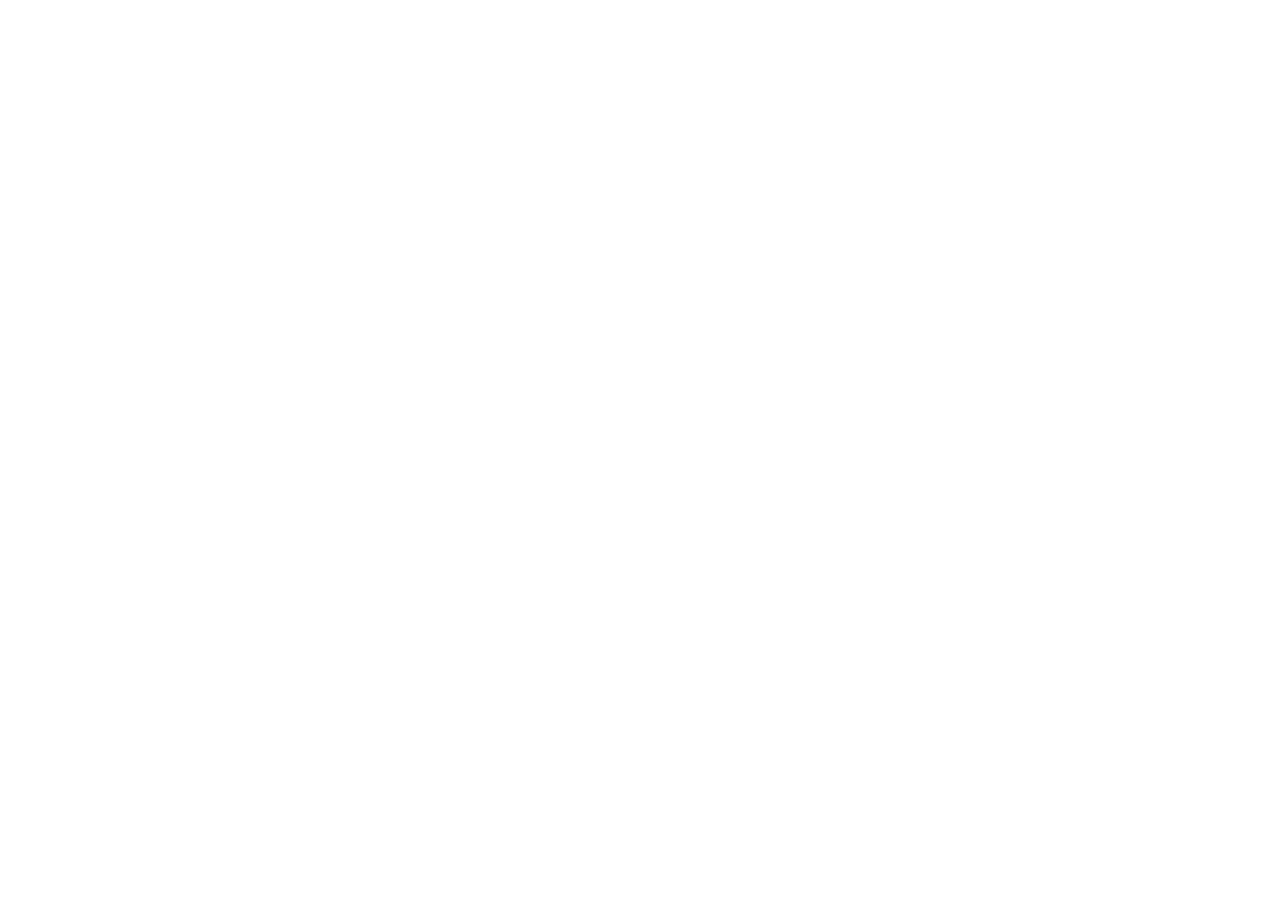
==== index.html @ c4bb6a6d "initial file structure setup" ====
<!DOCTYPE html>
<html lang="en">
<head>
    <meta charset="UTF-8">
    <meta name="viewport" content="width=device-width, initial-scale=1.0">
    <meta http-equiv="X-UA-Compatible" content="ie=edge">
    <title>Document</title>
</head>
<body>
    
</body>
</html>
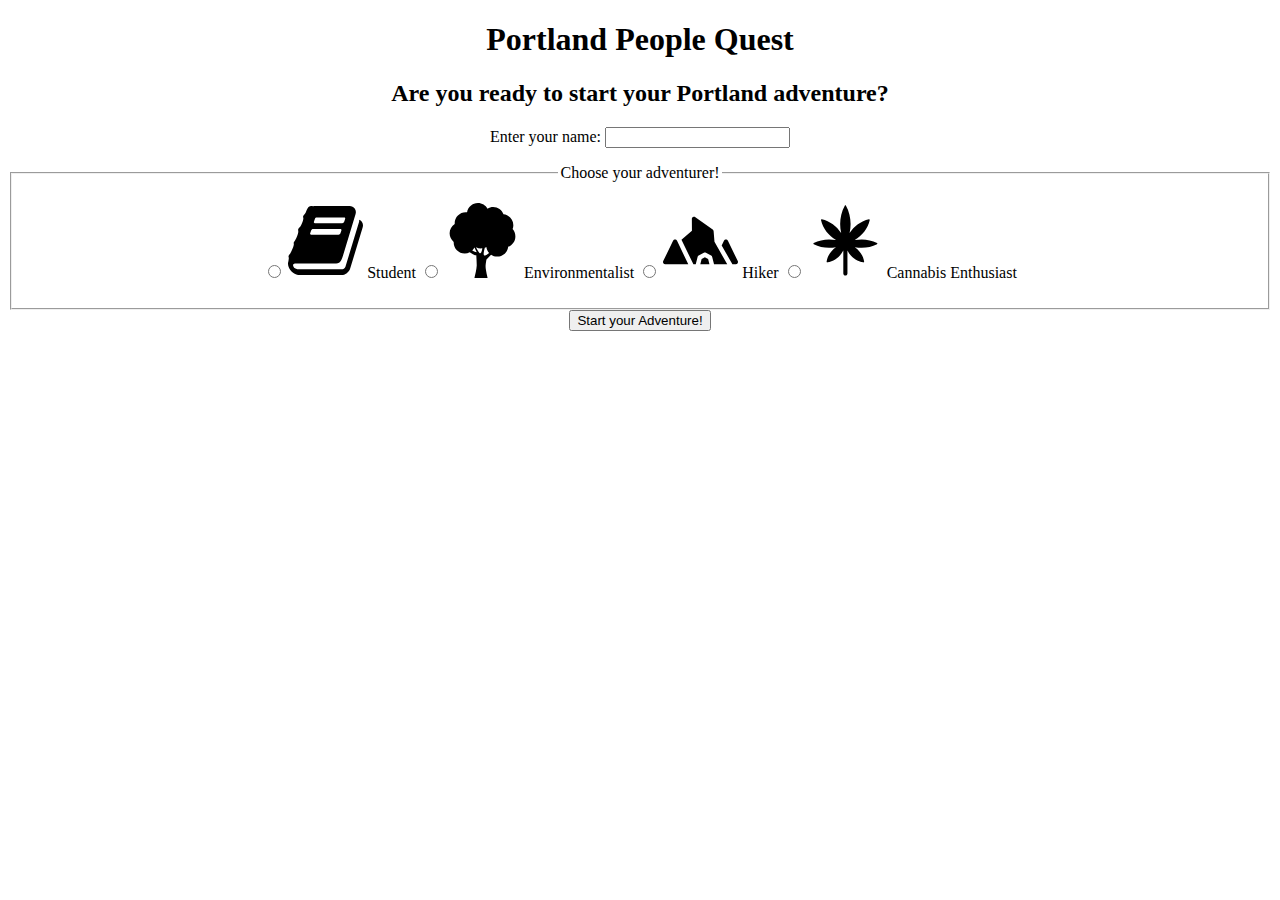
==== commit 9da0f7f5: "added basic formdata" ====
--- a/index.html
+++ b/index.html
@@ -4,9 +4,47 @@
     <meta charset="UTF-8">
     <meta name="viewport" content="width=device-width, initial-scale=1.0">
     <meta http-equiv="X-UA-Compatible" content="ie=edge">
-    <title>Document</title>
+    <link rel="stylesheet" href="./src/styles.css">
+    <title>Portland People Quest</title>
 </head>
 <body>
-    
+    <header>
+        <h1>Portland People Quest</h1>
+    </header>
+    <main>
+        <h2>Are you ready to start your Portland adventure?</h2>
+        <form>
+            <p>
+                <label for="name">Enter your name:</label>
+                <input id="name" name="name" required>
+            </p>
+            <fieldset>
+                <legend>Choose your adventurer!</legend>
+                <p id="avatars">
+                    <label for="">
+                        <input type="radio" name="portlander" required value="student">
+                        <img src="./assests/001-school.svg" alt="">
+                        Student
+                    </label>
+                    <label for="">
+                        <input type="radio" name="portlander" required value="environmentalist">
+                        <img src="./assests/002-tree.svg" alt="">
+                        Environmentalist
+                    </label>
+                    <label for="">
+                        <input type="radio" name="portlander" required value="hiker">
+                        <img src="./assests/003-cave.svg" alt="">
+                        Hiker
+                    </label>
+                    <label for="">
+                        <input type="radio" name="portlander" required value="cannabis">
+                        <img src="./assests/004-marijuana.svg" alt="">
+                        Cannabis Enthusiast
+                    </label>
+                </p>
+            </fieldset>
+            <button>Start your Adventure!</button>
+        </form>
+    </main>
 </body>
 </html>--- a/src/styles.css
+++ b/src/styles.css
@@ -0,0 +1,7 @@
+img {
+    width: 75px;
+}
+
+body {
+    text-align: center;
+}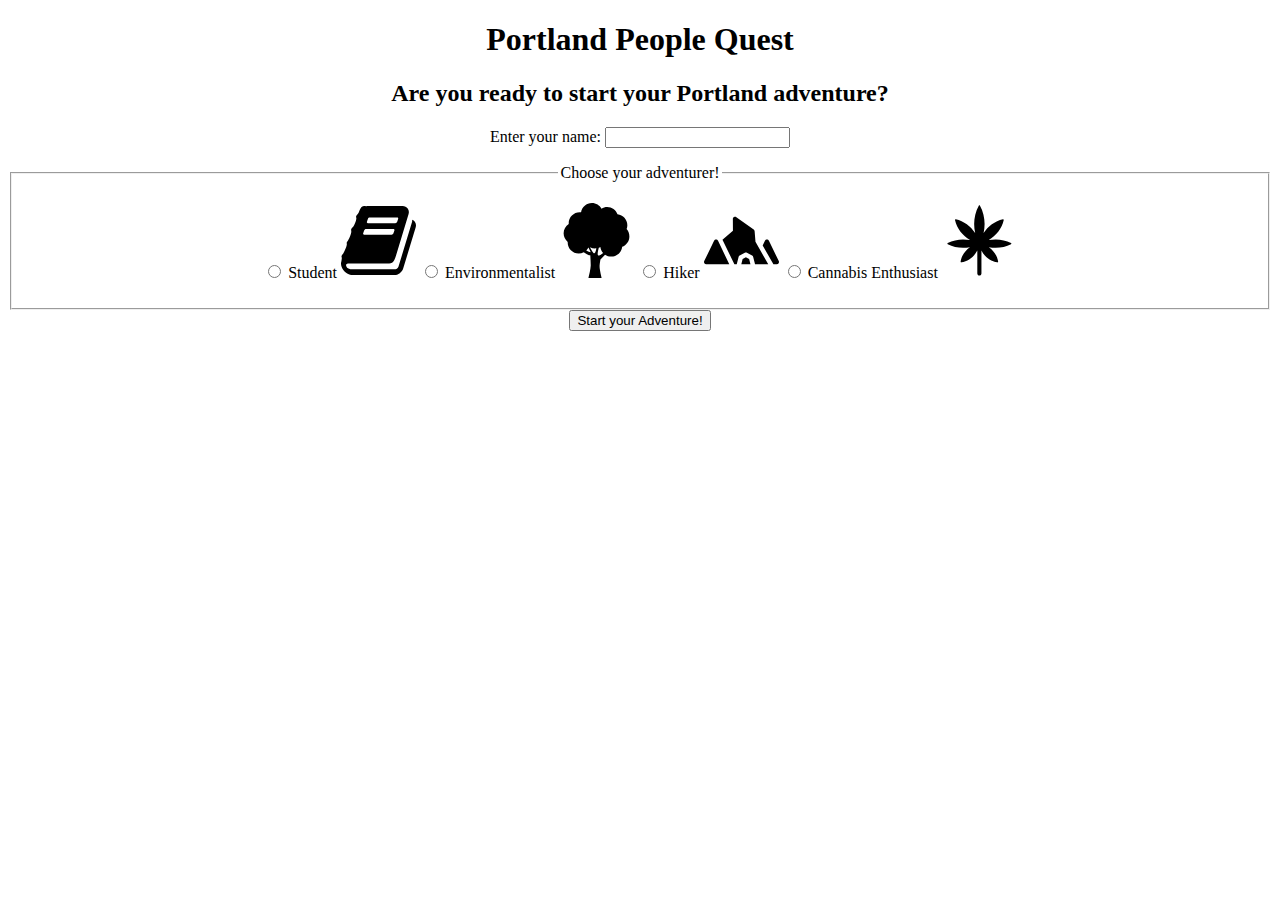
==== commit a4a02493: "made a working test to create portlander" ====
--- a/index.html
+++ b/index.html
@@ -21,25 +21,25 @@
             <fieldset>
                 <legend>Choose your adventurer!</legend>
                 <p id="avatars">
-                    <label for="">
+                    <label>
                         <input type="radio" name="portlander" required value="student">
+                        Student
                         <img src="./assests/001-school.svg" alt="">
-                        Student
                     </label>
-                    <label for="">
+                    <label>
                         <input type="radio" name="portlander" required value="environmentalist">
+                        Environmentalist
                         <img src="./assests/002-tree.svg" alt="">
-                        Environmentalist
                     </label>
-                    <label for="">
+                    <label>
                         <input type="radio" name="portlander" required value="hiker">
+                        Hiker
                         <img src="./assests/003-cave.svg" alt="">
-                        Hiker
                     </label>
-                    <label for="">
+                    <label>
                         <input type="radio" name="portlander" required value="cannabis">
+                        Cannabis Enthusiast
                         <img src="./assests/004-marijuana.svg" alt="">
-                        Cannabis Enthusiast
                     </label>
                 </p>
             </fieldset>
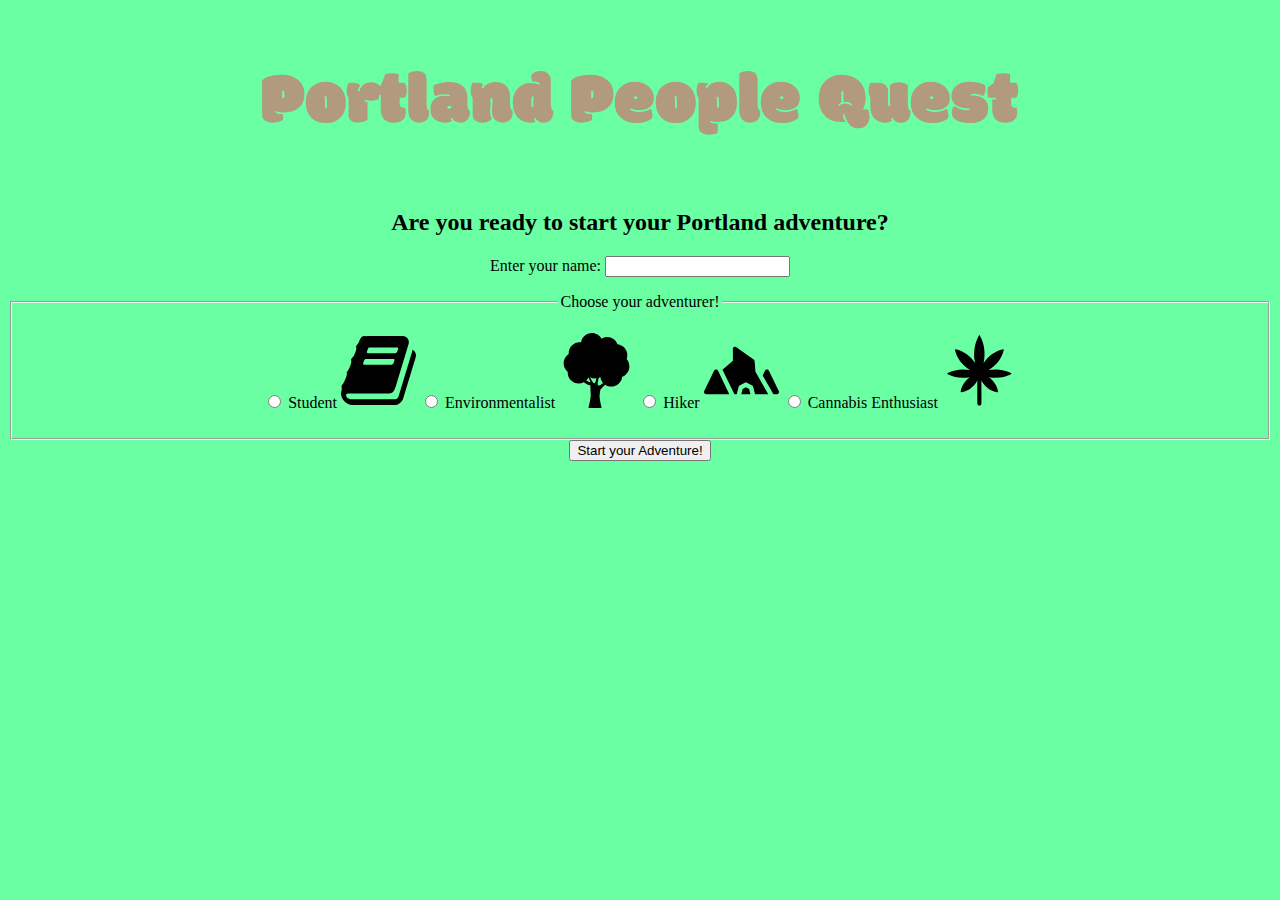
==== commit 6d3fdfc0: "styled pages" ====
--- a/index.html
+++ b/index.html
@@ -5,6 +5,7 @@
     <meta name="viewport" content="width=device-width, initial-scale=1.0">
     <meta http-equiv="X-UA-Compatible" content="ie=edge">
     <link rel="stylesheet" href="./src/styles.css">
+    <link rel="stylesheet" href="./src/home/index.css">
     <title>Portland People Quest</title>
 </head>
 <body>
@@ -13,38 +14,39 @@
     </header>
     <main>
         <h2>Are you ready to start your Portland adventure?</h2>
-        <form>
+        <form id="portlander-sign-up">
             <p>
                 <label for="name">Enter your name:</label>
                 <input id="name" name="name" required>
             </p>
             <fieldset>
                 <legend>Choose your adventurer!</legend>
-                <p id="avatars">
+                <p id="avatar">
                     <label>
                         <input type="radio" name="portlander" required value="student">
                         Student
-                        <img src="./assests/001-school.svg" alt="">
+                        <img src="./assets/student.svg" alt="">
                     </label>
                     <label>
                         <input type="radio" name="portlander" required value="environmentalist">
                         Environmentalist
-                        <img src="./assests/002-tree.svg" alt="">
+                        <img src="./assets/environmentalist.svg" alt="">
                     </label>
                     <label>
                         <input type="radio" name="portlander" required value="hiker">
                         Hiker
-                        <img src="./assests/003-cave.svg" alt="">
+                        <img src="./assets/hiker.svg" alt="">
                     </label>
                     <label>
                         <input type="radio" name="portlander" required value="cannabis">
                         Cannabis Enthusiast
-                        <img src="./assests/004-marijuana.svg" alt="">
+                        <img src="./assets/cannabis.svg" alt="">
                     </label>
                 </p>
             </fieldset>
             <button>Start your Adventure!</button>
         </form>
     </main>
+    <script type="module" src="./src/home/index.js"></script>
 </body>
 </html>--- a/src/styles.css
+++ b/src/styles.css
@@ -1,7 +1,18 @@
+@import url('https://fonts.googleapis.com/css?family=Modak');
+
 img {
     width: 75px;
 }
 
 body {
     text-align: center;
+    background: url('../assets/pdx_background_2.jpeg');
+    background-size: cover;
+}
+
+h1 {
+    font-family: Modak;
+    font-size: 55pt;
+    font-weight: lighter;
+    color: rgb(177, 154, 125);
 }--- a/src/home/index.css
+++ b/src/home/index.css
@@ -0,0 +1,3 @@
+body {
+    background-color: rgba(0, 255, 98, 0.58);
+}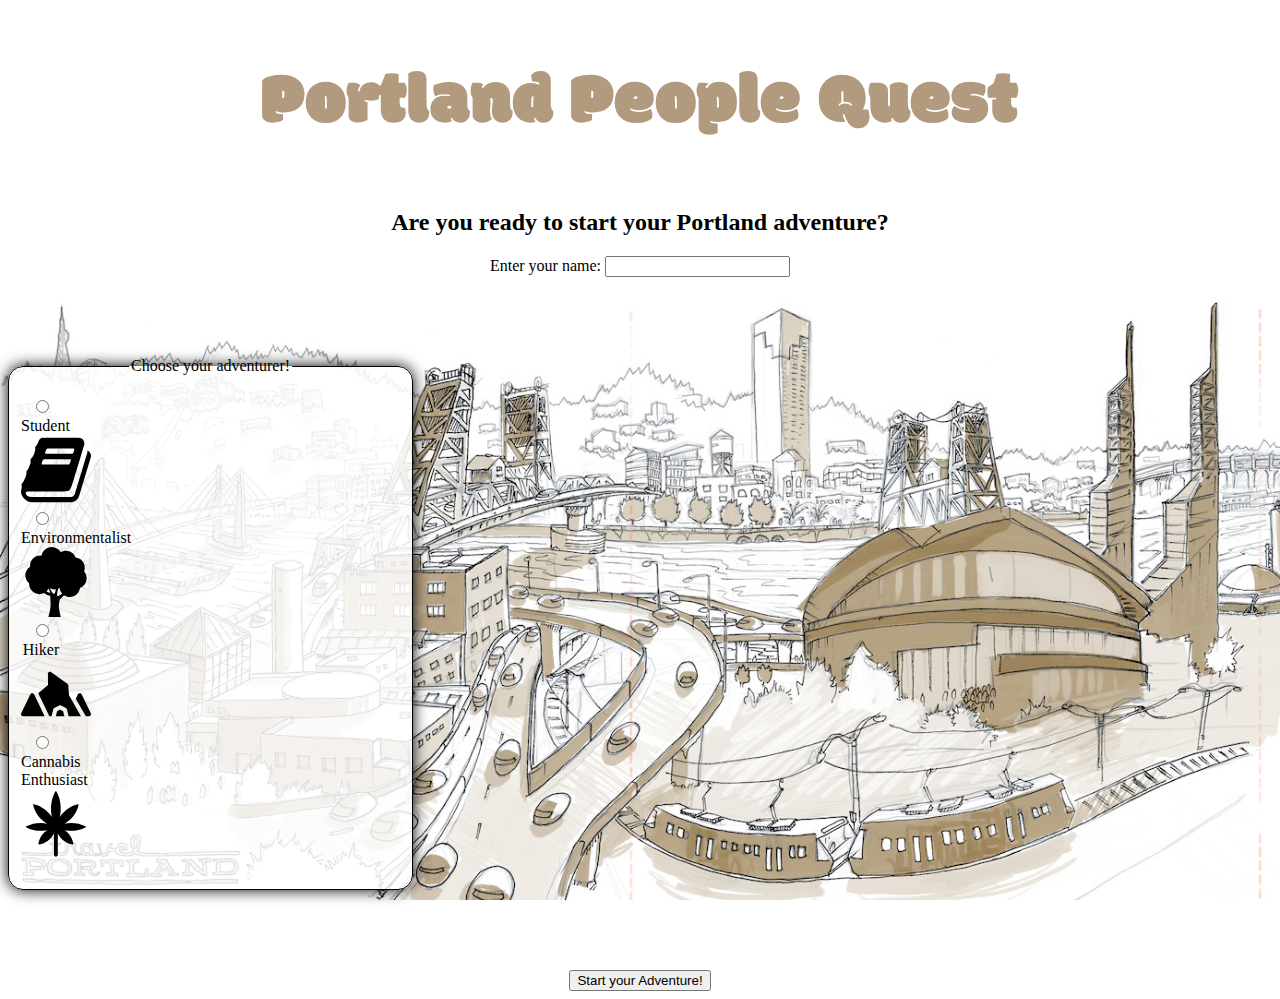
==== commit 88b32ee9: "made create-choice test.js" ====
--- a/index.html
+++ b/index.html
@@ -19,7 +19,7 @@
                 <label for="name">Enter your name:</label>
                 <input id="name" name="name" required>
             </p>
-            <fieldset>
+            <fieldset class="box">
                 <legend>Choose your adventurer!</legend>
                 <p id="avatar">
                     <label>
--- a/src/styles.css
+++ b/src/styles.css
@@ -1,12 +1,16 @@
 @import url('https://fonts.googleapis.com/css?family=Modak');
 
-img {
-    width: 75px;
+#avatar {
+    width: 40px;
 }
 
 body {
     text-align: center;
-    background: url('../assets/pdx_background_2.jpeg');
+    background: url('../assets/pdx.jpeg');
+    background-repeat: no-repeat;
+    background-attachment: fixed;
+    background-position: bottom;
+    background-color: white;
     background-size: cover;
 }
 
@@ -15,4 +19,29 @@
     font-size: 55pt;
     font-weight: lighter;
     color: rgb(177, 154, 125);
-}+}
+
+.profile {
+    border: 1px solid black;
+    height: 50px;
+    margin-left: 40px;
+    margin-right: 40px;
+    align-items: center;
+    background-color: rgba(255, 255, 255, 0.863);
+    border-radius: 15px;
+    box-shadow: 0px 0px 15px black;
+    display: flex;
+    justify-content: space-around;
+}
+
+.box {
+    display: flex;
+    justify-content: center;
+    flex-direction: column;
+    margin: 80px 0;
+    width: 30%;
+    border: 1px solid;
+    background-color: rgba(255, 255, 255, 0.863);
+    border-radius: 15px;
+    box-shadow: 0px 0px 15px black;
+}
--- a/src/home/index.css
+++ b/src/home/index.css
@@ -1,3 +1,6 @@
-body {
-    background-color: rgba(0, 255, 98, 0.58);
-}+
+img {
+    width: 70px;
+}
+
+
